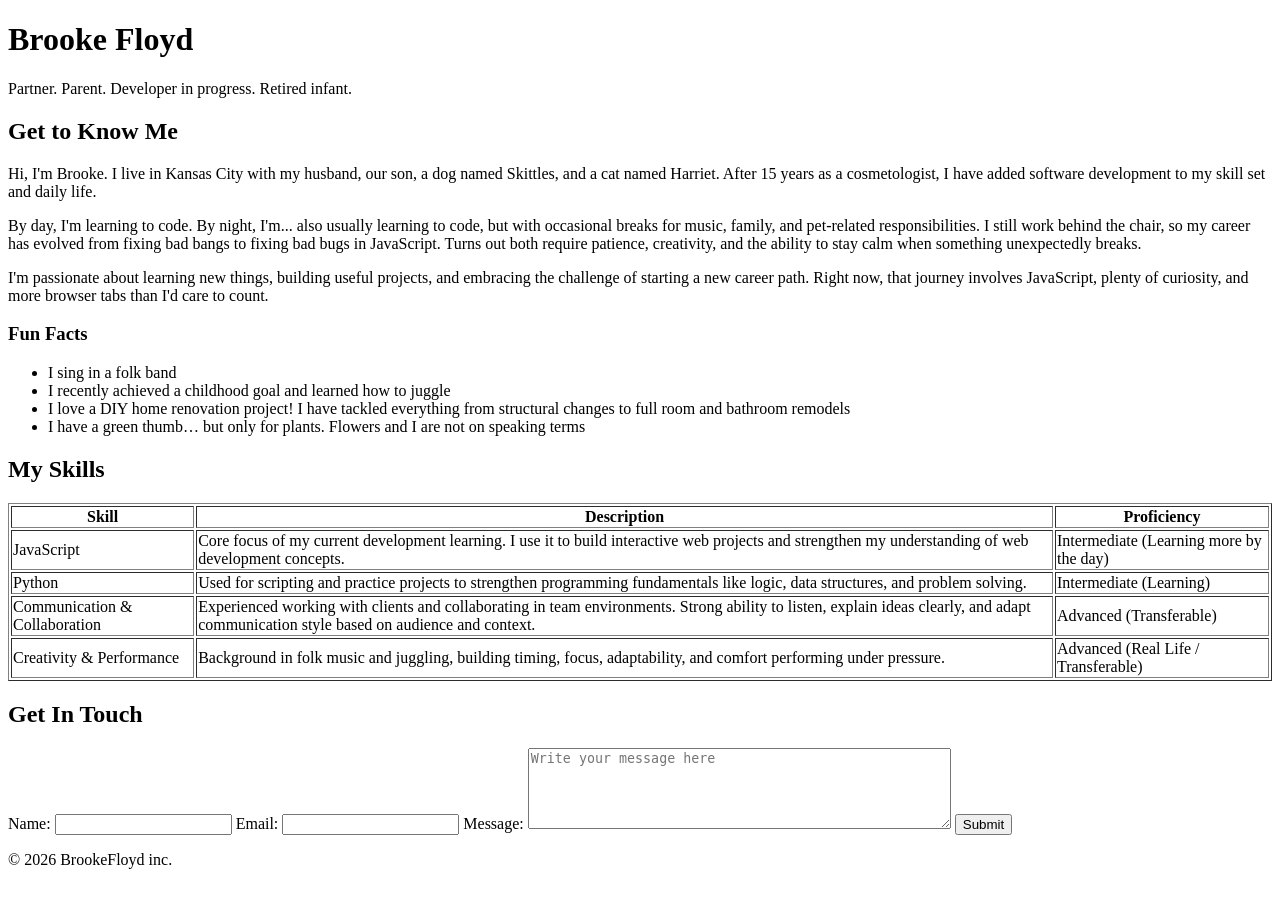
==== portfolio/index.html @ 5bc2a1c5 "restructured and renamed files for easier navigation" ====
<!DOCTYPE html>
<html lang="en">
<head>
    <meta charset="UTF-8">
    <meta name="viewport" content="width=device-width, initial-scale=1.0">
    <title>Portfolio</title>
</head>
<body>
    <header>
        <h1>Brooke Floyd</h1>
        <p>Partner. Parent. Developer in progress. Retired infant.</p>
    </header>





    <main> 
        <section id="about-me"> 
            <h2>Get to Know Me</h2>
             <p>Hi, I'm Brooke. I live in Kansas City with my husband, our son, a dog named Skittles, 
                and a cat named Harriet. After 15 years as a cosmetologist, I have added software 
                development to my skill set and daily life.</p>
             <p>By day, I'm learning to code. By night, I'm... also usually learning to code, but with 
                occasional breaks for music, family, and pet-related responsibilities. I still work behind 
                the chair, so my career has evolved from fixing bad bangs to fixing bad bugs in JavaScript. 
                Turns out both require patience, creativity, and the ability to stay calm when something 
                unexpectedly breaks.</p>
             <p>I'm passionate about learning new things, building useful projects, and embracing the 
                challenge of starting a new career path. Right now, that journey involves JavaScript, 
                plenty of curiosity, and more browser tabs than I'd care to count.</p>    

                <h3>Fun Facts</h3>
                <ul>
                    <li>I sing in a folk band</li>
                    <li>I recently achieved a childhood goal and learned how to juggle</li>
                    <li>I love a DIY home renovation project! I have tackled everything from structural changes to full room and bathroom remodels</li>
                    <li>I have a green thumb… but only for plants. Flowers and I are not on speaking terms</li>                </ul>
            </section> 


        <section id="skills"> 
          <h2>My Skills</h2> 
          <table border="1"> 
            <tr>
              <th>Skill</th>
              <th>Description</th>
              <th>Proficiency</th>
            </tr>
            <tr>
              <td>JavaScript</td>
              <td>Core focus of my current development learning. I use it to build interactive web projects and strengthen my understanding of web development concepts.</td>
              <td>Intermediate (Learning more by the day)</td>
            </tr>
            <tr>
              <td>Python</td>
              <td>Used for scripting and practice projects to strengthen programming fundamentals like logic, data structures, and problem solving.</td>
              <td>Intermediate (Learning)</td>
            </tr>
            <tr>
              <td>Communication & Collaboration</td>
              <td>Experienced working with clients and collaborating in team environments. Strong ability to listen, explain ideas clearly, and adapt communication style based on audience and context.</td>
              <td>Advanced (Transferable)</td>
            </tr>
            <tr>
              <td>Creativity & Performance</td>
              <td>Background in folk music and juggling, building timing, focus, adaptability, and comfort performing under pressure.</td>
              <td>Advanced (Real Life / Transferable)</td>
            </tr>
          </table>
        </section>

        <section id="contact-form"> 
          <h2>Get In Touch</h2>
          <form action="/submit" method="POST">

              <label for="name">Name:</label>
              <input type="text" id="name" name="name" required>

              <label for="email">Email:</label>
              <input type="email" id="email" name="email" required>

              <label for="contact-message">Message:</label>
              <textarea 
                id="contact-message"  
                name="message"
                rows="5"
                cols="50"
                placeholder="Write your message here"
                required></textarea>

            <button type="submit">Submit</button>
          </form>
        </section>
            
          <!-- future: sidebar content -->
          <!-- <aside></aside> -->

    </main>
    <footer>
        <p>&copy; 2026 BrookeFloyd inc.</p>
    </footer>
</body>
</html>
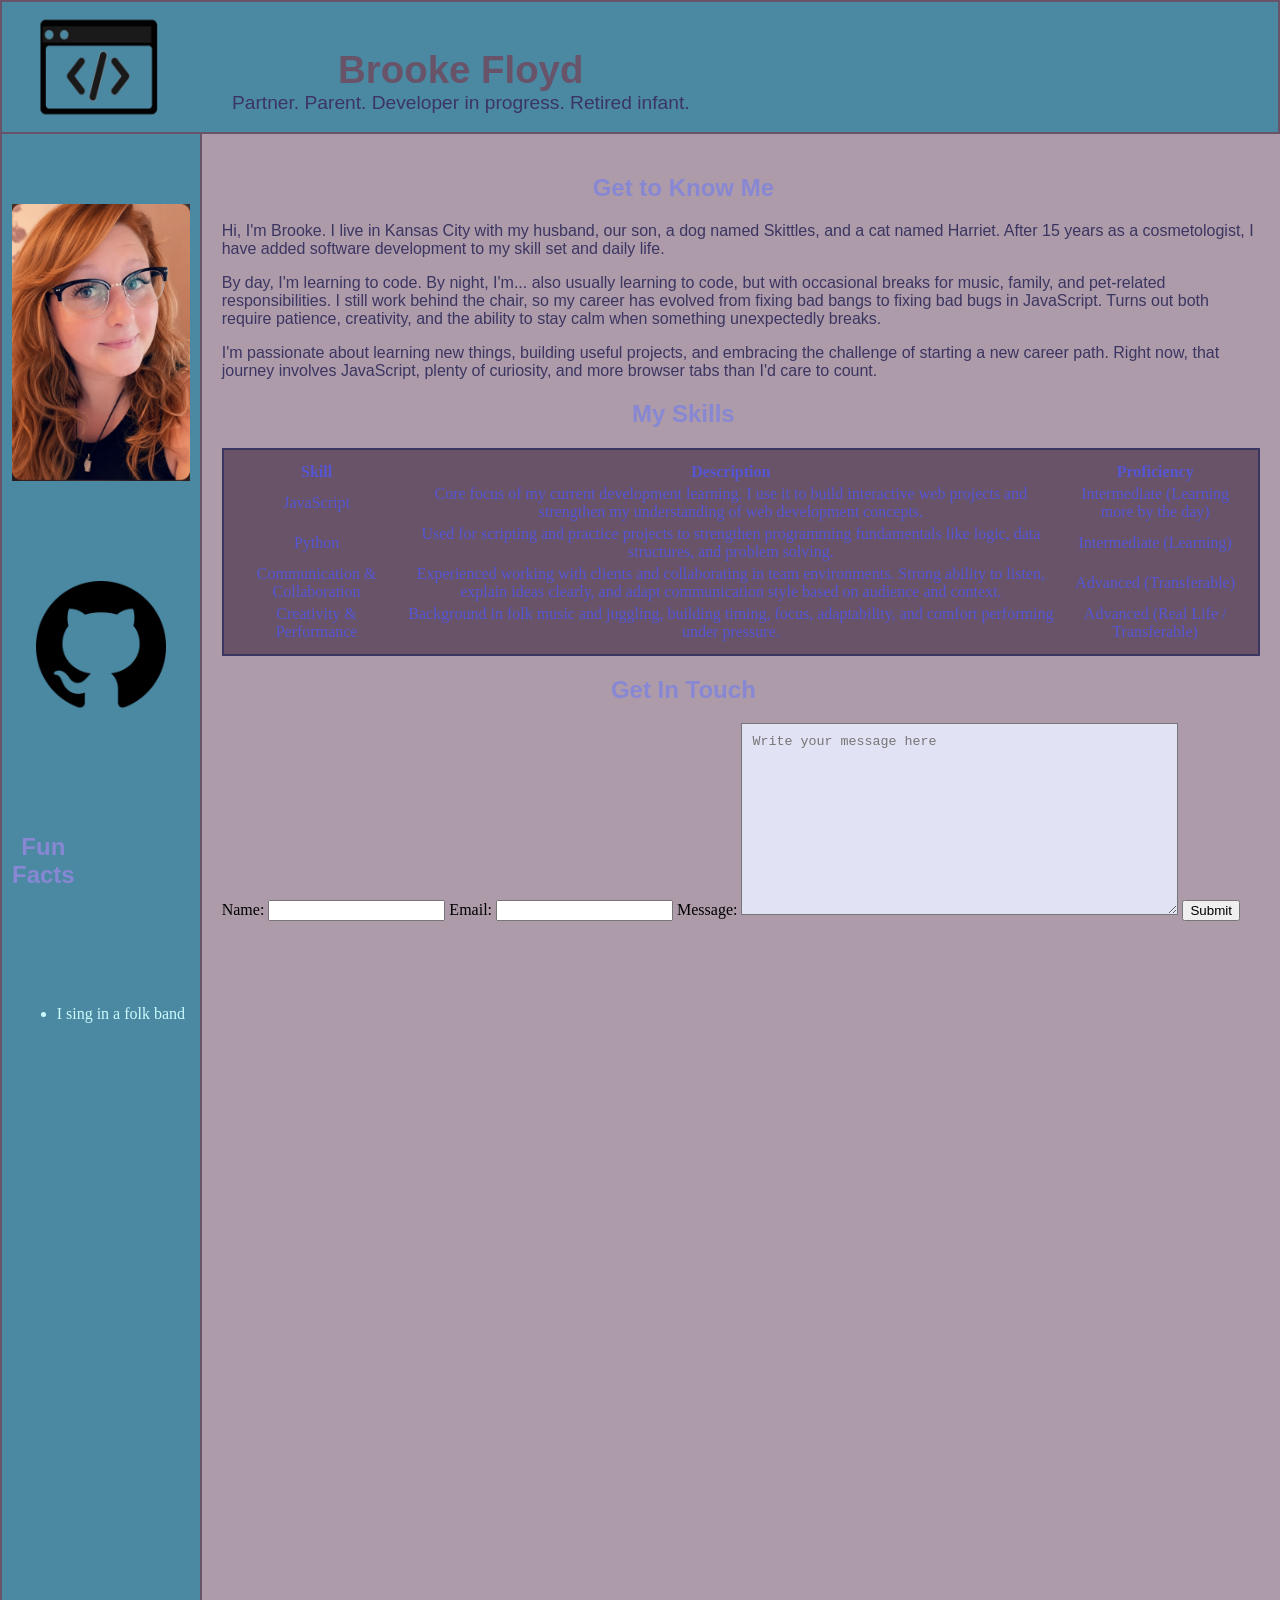
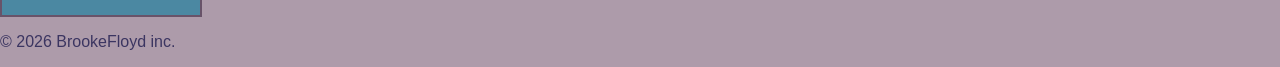
==== commit a5364632: "added css styling list and script for interactive feature" ====
--- a/portfolio/index.html
+++ b/portfolio/index.html
@@ -4,19 +4,20 @@
     <meta charset="UTF-8">
     <meta name="viewport" content="width=device-width, initial-scale=1.0">
     <title>Portfolio</title>
+    <link rel="stylesheet" type="text/css" href="css/styles.css" />
 </head>
 <body>
     <header>
+        <img src="images/codingIconToUse.png" width="210" alt="line Coding Icon" />
+      <div id="header-text">
         <h1>Brooke Floyd</h1>
         <p>Partner. Parent. Developer in progress. Retired infant.</p>
+      </div> 
     </header>
 
-
-
-
-
     <main> 
-        <section id="about-me"> 
+        <div>
+        <section>
             <h2>Get to Know Me</h2>
              <p>Hi, I'm Brooke. I live in Kansas City with my husband, our son, a dog named Skittles, 
                 and a cat named Harriet. After 15 years as a cosmetologist, I have added software 
@@ -28,47 +29,43 @@
                 unexpectedly breaks.</p>
              <p>I'm passionate about learning new things, building useful projects, and embracing the 
                 challenge of starting a new career path. Right now, that journey involves JavaScript, 
-                plenty of curiosity, and more browser tabs than I'd care to count.</p>    
-
-                <h3>Fun Facts</h3>
-                <ul>
-                    <li>I sing in a folk band</li>
-                    <li>I recently achieved a childhood goal and learned how to juggle</li>
-                    <li>I love a DIY home renovation project! I have tackled everything from structural changes to full room and bathroom remodels</li>
-                    <li>I have a green thumb… but only for plants. Flowers and I are not on speaking terms</li>                </ul>
-            </section> 
-
+                plenty of curiosity, and more browser tabs than I'd care to count.</p>     
+        </section> 
 
         <section id="skills"> 
           <h2>My Skills</h2> 
-          <table border="1"> 
-            <tr>
-              <th>Skill</th>
-              <th>Description</th>
-              <th>Proficiency</th>
-            </tr>
-            <tr>
-              <td>JavaScript</td>
-              <td>Core focus of my current development learning. I use it to build interactive web projects and strengthen my understanding of web development concepts.</td>
-              <td>Intermediate (Learning more by the day)</td>
-            </tr>
-            <tr>
-              <td>Python</td>
-              <td>Used for scripting and practice projects to strengthen programming fundamentals like logic, data structures, and problem solving.</td>
-              <td>Intermediate (Learning)</td>
-            </tr>
-            <tr>
-              <td>Communication & Collaboration</td>
-              <td>Experienced working with clients and collaborating in team environments. Strong ability to listen, explain ideas clearly, and adapt communication style based on audience and context.</td>
-              <td>Advanced (Transferable)</td>
-            </tr>
-            <tr>
-              <td>Creativity & Performance</td>
-              <td>Background in folk music and juggling, building timing, focus, adaptability, and comfort performing under pressure.</td>
-              <td>Advanced (Real Life / Transferable)</td>
-            </tr>
-          </table>
-        </section>
+          <table> 
+              <thead>
+                <tr>
+                  <th>Skill</th>
+                  <th>Description</th>
+                  <th>Proficiency</th>
+                </tr>
+              </thead>  
+              <tbody>
+                <tr>
+                  <td>JavaScript</td>
+                  <td>Core focus of my current development learning. I use it to build interactive web projects and strengthen my understanding of web development concepts.</td>
+                  <td>Intermediate (Learning more by the day)</td>
+                </tr>
+                <tr>
+                  <td>Python</td>
+                  <td>Used for scripting and practice projects to strengthen programming fundamentals like logic, data structures, and problem solving.</td>
+                  <td>Intermediate (Learning)</td>
+                </tr>
+                <tr>
+                 <td>Communication & Collaboration</td>
+                 <td>Experienced working with clients and collaborating in team environments. Strong ability to listen, explain ideas clearly, and adapt communication style based on audience and context.</td>
+                 <td>Advanced (Transferable)</td>
+                </tr>
+                <tr>
+                  <td>Creativity & Performance</td>
+                  <td>Background in folk music and juggling, building timing, focus, adaptability, and comfort performing under pressure.</td>
+                  <td>Advanced (Real Life / Transferable)</td>
+                </tr>
+        </tbody>
+        </table>
+      </section>
 
         <section id="contact-form"> 
           <h2>Get In Touch</h2>
@@ -92,11 +89,23 @@
             <button type="submit">Submit</button>
           </form>
         </section>
-            
-          <!-- future: sidebar content -->
-          <!-- <aside></aside> -->
+      </div>
 
+      <aside>
+          <img src="images/Brooke.jpg" width="100%" alt="A photo of me" class="profile-photo" />
+
+          <a href="https://github.com/BrookeFloyd10?tab=repositories" title="click to visit" target="_blank" rel="noopener noreferrer">
+            <img src="images/GitHub_Invertocat_Black.png" width="130" alt="Github Logo link to my repos"/> </a>
+
+            <h2>Fun Facts</h2>
+            <ul>
+              <li id="fun-fact"></li>
+            </ul>
+
+          
+      </aside>
     </main>
+    <script src="js/script.js"></script>
     <footer>
         <p>&copy; 2026 BrookeFloyd inc.</p>
     </footer>
--- a/portfolio/css/styles.css
+++ b/portfolio/css/styles.css
@@ -0,0 +1,104 @@
+body {
+    background-color: #AD9BAA;
+    max-width: 1500px;
+    margin: 0 auto;
+}
+
+header {
+    display: flex;
+    background-color: #4B88A2;
+    color: #685369;
+    height: 130px;
+    border: 2px solid #685369;
+    text-align: center;
+    font-family: 'Gill Sans', 'Gill Sans MT', Calibri, 'Trebuchet MS', sans-serif;
+    font-size: larger;
+}
+
+h1 {
+    color: #685369;
+    font-family: 'Gill Sans', 'Gill Sans MT', Calibri, 'Trebuchet MS', sans-serif;
+}
+
+h2 {
+    color: rgb(135, 135, 211);
+    font-family: 'Gill Sans', 'Gill Sans MT', Calibri, 'Trebuchet MS', sans-serif;
+    text-align: center;
+    padding-right: 115px;
+
+}
+
+/* h3 {
+    color: rgb(70, 178, 190);
+    font-family: 'Gill Sans', 'Gill Sans MT', Calibri, 'Trebuchet MS', sans-serif;
+     text-align: center;
+} */
+
+p {
+    color:  #3B3561;
+    font-family: 'Gill Sans', 'Gill Sans MT', Calibri, 'Trebuchet MS', sans-serif;
+}
+
+table {
+    background-color: #685369;
+    color: rgb(86, 86, 212);
+    height:fit-content;
+    text-align: center;
+    padding:10px;
+    border: 2px solid #3B3561;
+}
+
+
+aside {
+    display: flex;
+    flex-direction: column;
+    color: #CCFBFE;
+    background-color: #4B88A2;
+    border: 2px solid #685369;
+    border-top: 1px transparent;
+    align-items: center;
+    width: 400px;
+    align-self: stretch;
+    padding: 10px;
+    padding-top: 70px;
+    
+}
+
+aside > * {
+    margin-bottom: 100px;
+}
+
+textarea {
+    height: 170px;
+    background-color:  rgb(226, 226, 245);
+    padding:10px;
+}
+
+
+main {
+    min-height: calc(100vh - 130px);
+    display: flex;
+    flex-direction: row-reverse;
+    align-items: stretch;
+}
+
+
+div {
+    padding: 20px;
+}
+
+#header-text {
+    padding-bottom: 50px;
+}
+
+#header-text p {
+    margin-top: 0%;
+}
+
+#header-text h1 {
+    margin-bottom: 0%;
+}
+
+#fun-fact {
+    min-height: 500px;
+}
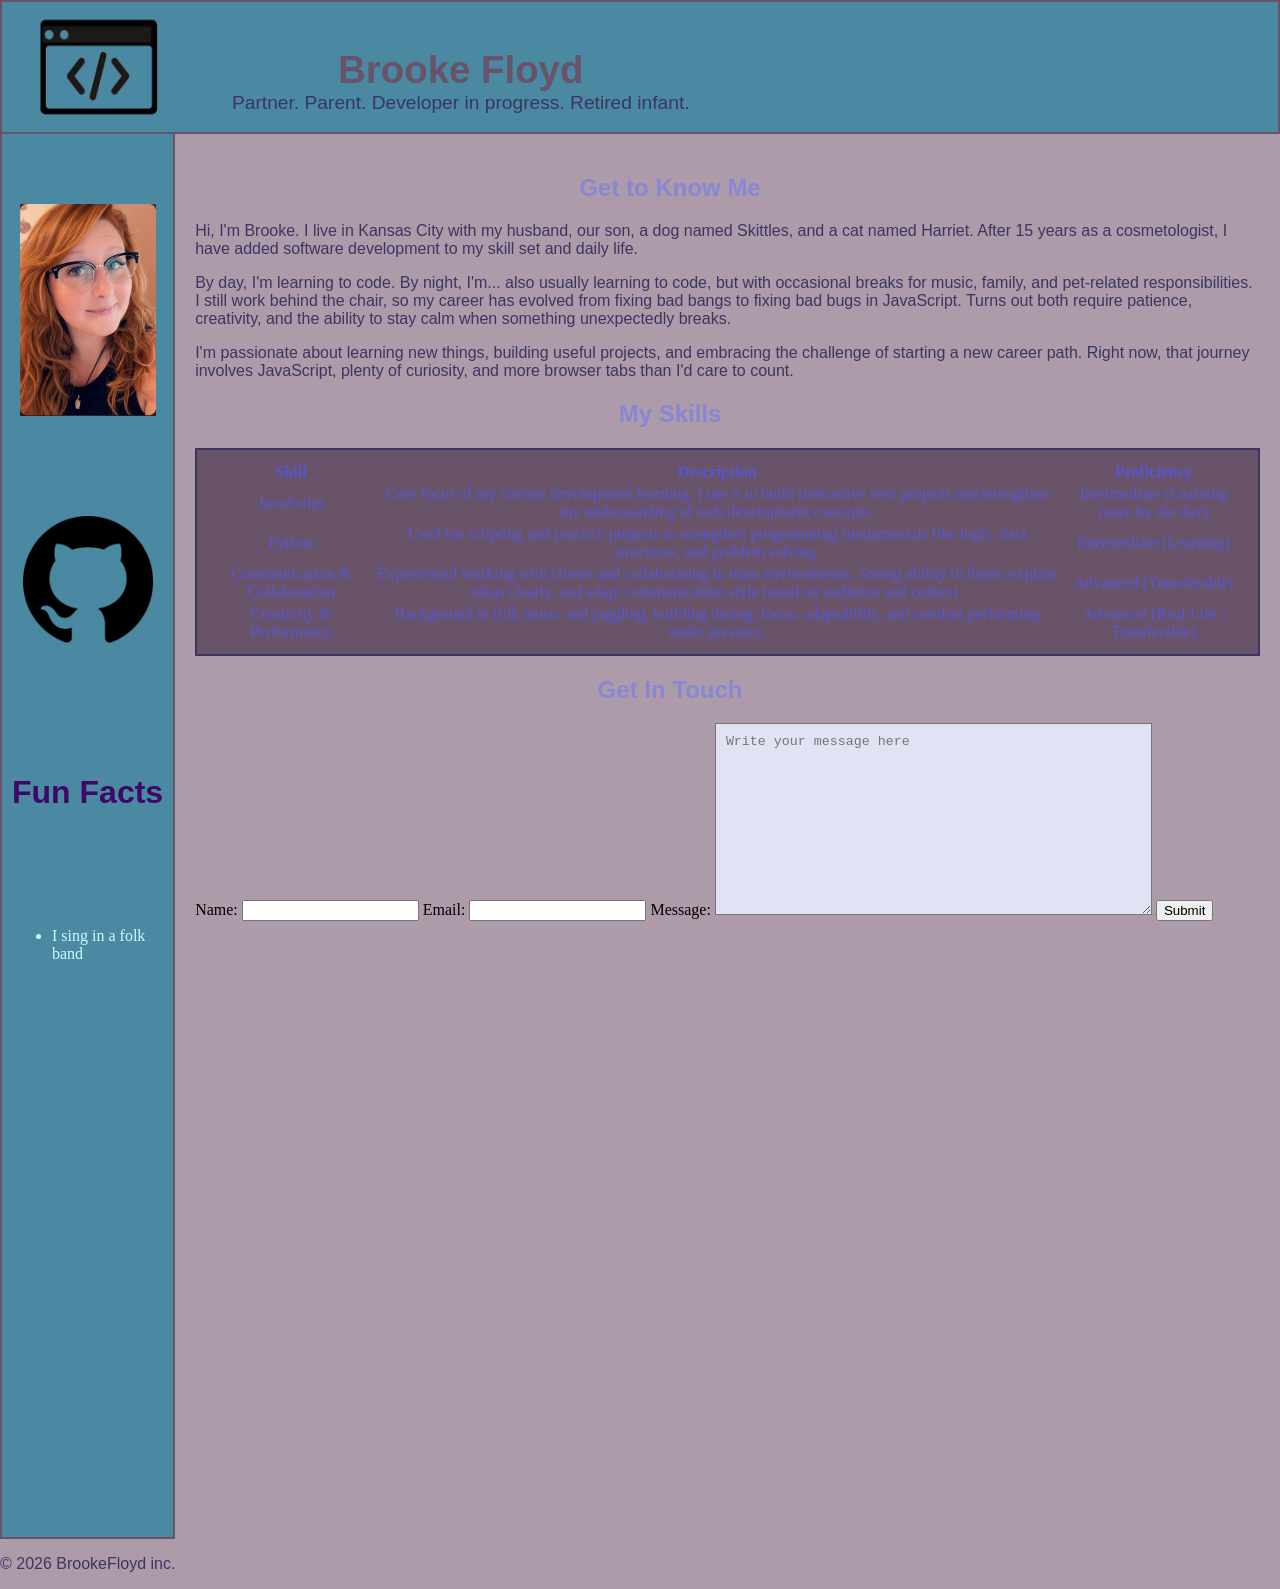
==== commit cba00701: "added more styling, spaced out the fun facts heading" ====
--- a/portfolio/index.html
+++ b/portfolio/index.html
@@ -92,12 +92,12 @@
       </div>
 
       <aside>
-          <img src="images/Brooke.jpg" width="100%" alt="A photo of me" class="profile-photo" />
+          <img src="images/Brooke.jpg" width="90%" alt="A photo of me" class="profile-photo" />
 
           <a href="https://github.com/BrookeFloyd10?tab=repositories" title="click to visit" target="_blank" rel="noopener noreferrer">
             <img src="images/GitHub_Invertocat_Black.png" width="130" alt="Github Logo link to my repos"/> </a>
 
-            <h2>Fun Facts</h2>
+            <h2 id="fun-facts-heading">Fun Facts</h2>
             <ul>
               <li id="fun-fact"></li>
             </ul>
--- a/portfolio/css/styles.css
+++ b/portfolio/css/styles.css
@@ -19,6 +19,8 @@
     color: #685369;
     font-family: 'Gill Sans', 'Gill Sans MT', Calibri, 'Trebuchet MS', sans-serif;
 }
+
+
 
 h2 {
     color: rgb(135, 135, 211);
@@ -57,7 +59,7 @@
     border: 2px solid #685369;
     border-top: 1px transparent;
     align-items: center;
-    width: 400px;
+    width: 200px;
     align-self: stretch;
     padding: 10px;
     padding-top: 70px;
@@ -101,4 +103,12 @@
 
 #fun-fact {
     min-height: 500px;
+    align-self: center;
+}
+
+#fun-facts-heading {
+    color: rgb(62, 8, 103);
+    font-size: xx-large;
+    white-space: nowrap;
+    padding-right: 0;
 }
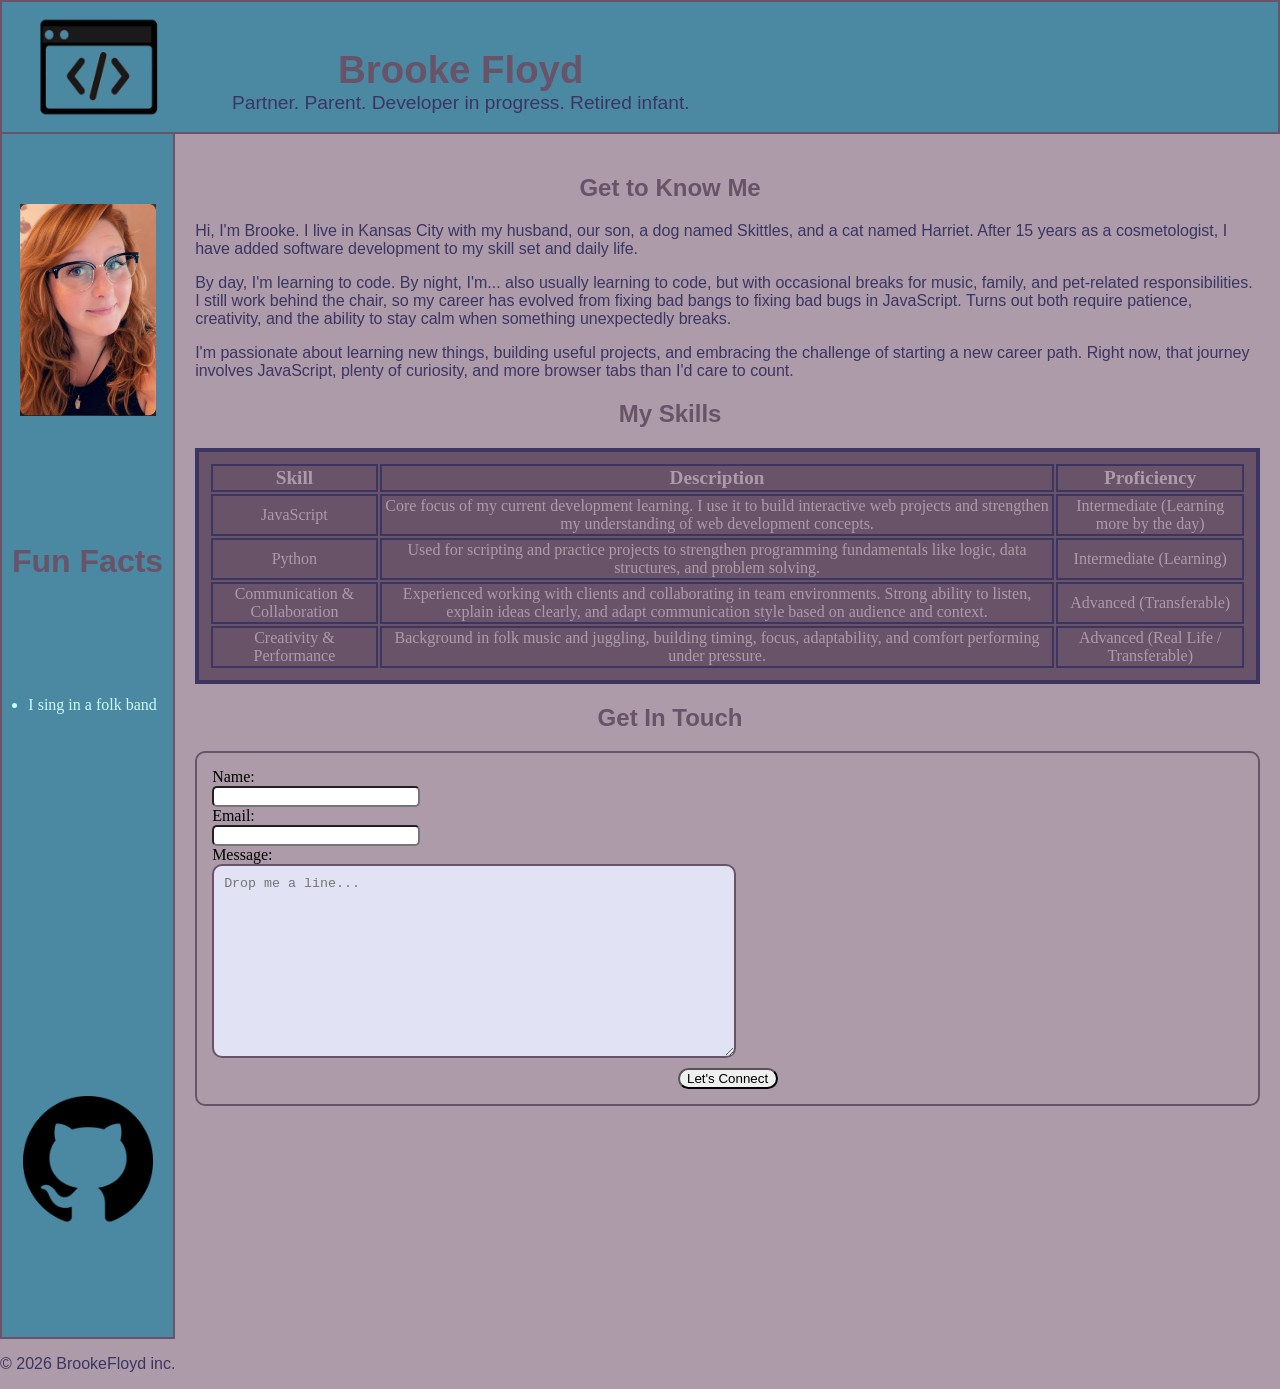
==== commit d85a3fb3: "completed more styling and restructuring in the aside and form section" ====
--- a/portfolio/index.html
+++ b/portfolio/index.html
@@ -83,10 +83,10 @@
                 name="message"
                 rows="5"
                 cols="50"
-                placeholder="Write your message here"
+                placeholder="Drop me a line..."
                 required></textarea>
 
-            <button type="submit">Submit</button>
+            <button type="submit">Let's Connect</button>
           </form>
         </section>
       </div>
@@ -94,14 +94,12 @@
       <aside>
           <img src="images/Brooke.jpg" width="90%" alt="A photo of me" class="profile-photo" />
 
-          <a href="https://github.com/BrookeFloyd10?tab=repositories" title="click to visit" target="_blank" rel="noopener noreferrer">
-            <img src="images/GitHub_Invertocat_Black.png" width="130" alt="Github Logo link to my repos"/> </a>
-
             <h2 id="fun-facts-heading">Fun Facts</h2>
             <ul>
               <li id="fun-fact"></li>
             </ul>
-
+          <a href="https://github.com/BrookeFloyd10?tab=repositories" title="click to visit" target="_blank" rel="noopener noreferrer">
+            <img src="images/GitHub_Invertocat_Black.png" width="130" alt="Github Logo link to my repos"/> </a>
           
       </aside>
     </main>
--- a/portfolio/css/styles.css
+++ b/portfolio/css/styles.css
@@ -7,7 +7,7 @@
 header {
     display: flex;
     background-color: #4B88A2;
-    color: #685369;
+    color: #403D58;
     height: 130px;
     border: 2px solid #685369;
     text-align: center;
@@ -23,18 +23,13 @@
 
 
 h2 {
-    color: rgb(135, 135, 211);
+    color: #685369;
     font-family: 'Gill Sans', 'Gill Sans MT', Calibri, 'Trebuchet MS', sans-serif;
     text-align: center;
     padding-right: 115px;
 
 }
 
-/* h3 {
-    color: rgb(70, 178, 190);
-    font-family: 'Gill Sans', 'Gill Sans MT', Calibri, 'Trebuchet MS', sans-serif;
-     text-align: center;
-} */
 
 p {
     color:  #3B3561;
@@ -43,13 +38,23 @@
 
 table {
     background-color: #685369;
-    color: rgb(86, 86, 212);
+    color: #AD9BAA;
     height:fit-content;
     text-align: center;
     padding:10px;
-    border: 2px solid #3B3561;
+    border: 4px solid #3B3561;
 }
 
+td {
+    border: 2px solid #3B3561;
+   
+}
+
+th {
+    
+    border: 2px solid #3B3561;
+    font-size: larger;
+}
 
 aside {
     display: flex;
@@ -74,8 +79,39 @@
     height: 170px;
     background-color:  rgb(226, 226, 245);
     padding:10px;
+    max-width: 500px;
+    border-radius: 10px;
+    border: 2px solid #685369,
 }
 
+textarea:focus {
+    outline: #685369;
+}
+
+form {
+    display:flex;
+    flex-direction: column;
+    border:2px, solid, #685369;
+    border-radius: 10px;
+    padding: 15px;
+
+}
+
+input {
+   width: 200px;
+   border-radius: 5px;
+}
+
+input:focus {
+    outline: #685369;
+}
+
+button {
+    width: 100px;
+    margin-top: 10px;
+    align-self: center;
+    border-radius: 30px;
+}
 
 main {
     min-height: calc(100vh - 130px);
@@ -101,14 +137,20 @@
     margin-bottom: 0%;
 }
 
+
+
 #fun-fact {
-    min-height: 500px;
+    min-height: 300px;
     align-self: center;
 }
 
 #fun-facts-heading {
-    color: rgb(62, 8, 103);
+    color: #685369;
     font-size: xx-large;
     white-space: nowrap;
     padding-right: 0;
+}
+
+ul {
+    padding-left: 10px;
 }
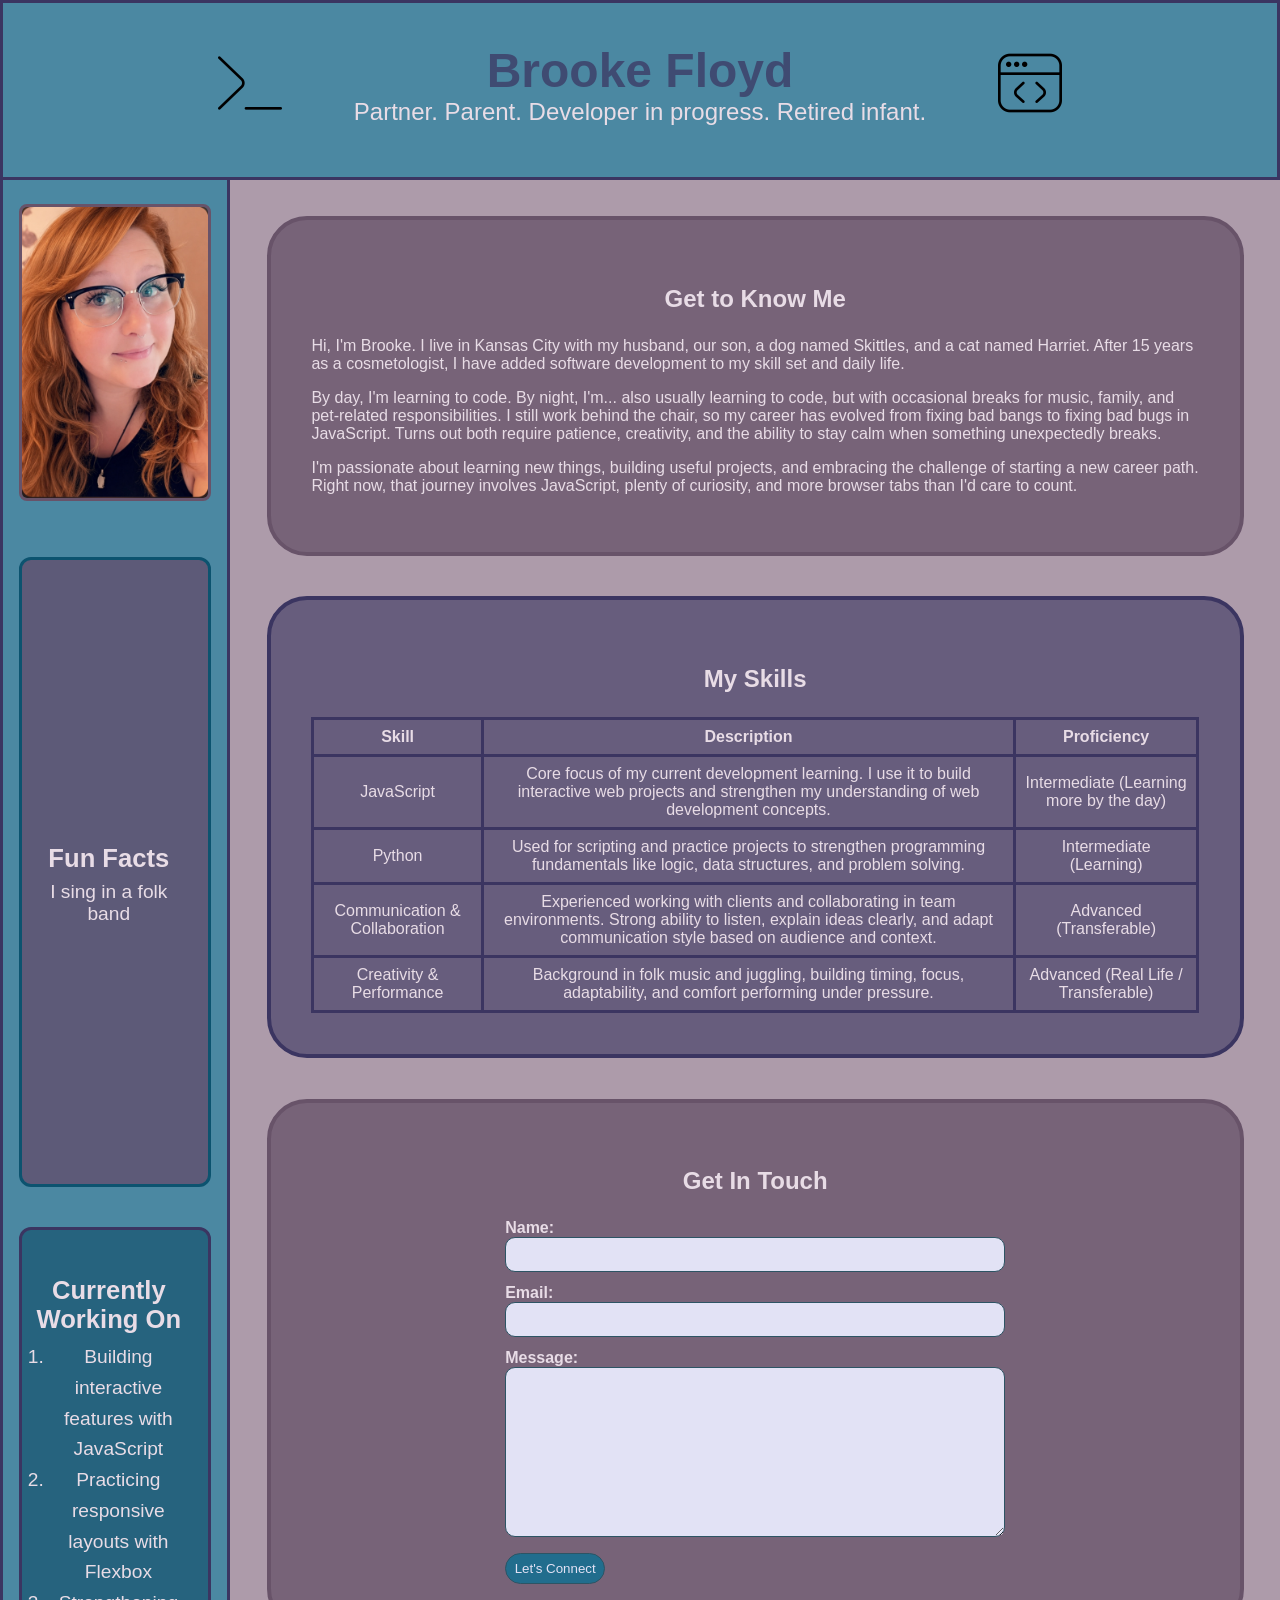
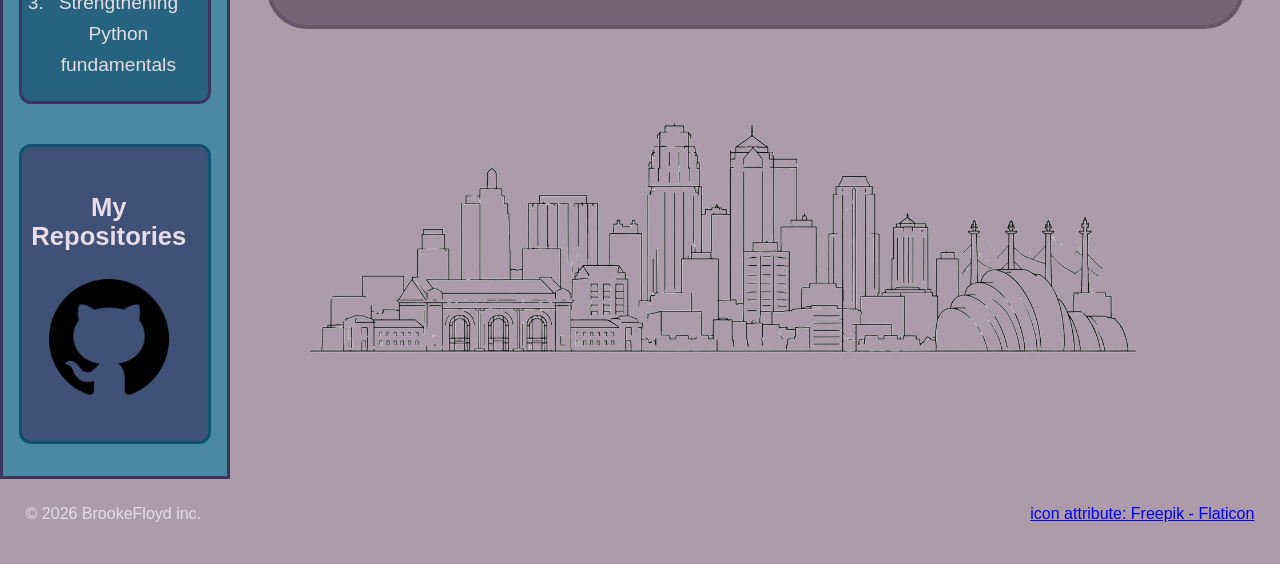
==== commit a7782e38: "restructured, added classes to minimize sections, finished styling all elements, ids, and classes ad" ====
--- a/portfolio/index.html
+++ b/portfolio/index.html
@@ -7,105 +7,133 @@
     <link rel="stylesheet" type="text/css" href="css/styles.css" />
 </head>
 <body>
+
     <header>
-        <img src="images/codingIconToUse.png" width="210" alt="line Coding Icon" />
-      <div id="header-text">
-        <h1>Brooke Floyd</h1>
-        <p>Partner. Parent. Developer in progress. Retired infant.</p>
-      </div> 
+        <img class="header-img" src="images/terminal2.png" alt="line terminal Coding Icon" />
+        <div class="header-text">
+            <h1>Brooke Floyd</h1>
+            <p>Partner. Parent. Developer in progress. Retired infant.</p>
+        </div>
+        <img class="header-img" src="images/code-window.png" alt="line Coding Icon" />
+
     </header>
 
-    <main> 
-        <div>
-        <section>
-            <h2>Get to Know Me</h2>
-             <p>Hi, I'm Brooke. I live in Kansas City with my husband, our son, a dog named Skittles, 
-                and a cat named Harriet. After 15 years as a cosmetologist, I have added software 
-                development to my skill set and daily life.</p>
-             <p>By day, I'm learning to code. By night, I'm... also usually learning to code, but with 
-                occasional breaks for music, family, and pet-related responsibilities. I still work behind 
-                the chair, so my career has evolved from fixing bad bangs to fixing bad bugs in JavaScript. 
-                Turns out both require patience, creativity, and the ability to stay calm when something 
-                unexpectedly breaks.</p>
-             <p>I'm passionate about learning new things, building useful projects, and embracing the 
-                challenge of starting a new career path. Right now, that journey involves JavaScript, 
-                plenty of curiosity, and more browser tabs than I'd care to count.</p>     
-        </section> 
+    <main>
+        <section class="main-content-wrapper">
 
-        <section id="skills"> 
-          <h2>My Skills</h2> 
-          <table> 
-              <thead>
-                <tr>
-                  <th>Skill</th>
-                  <th>Description</th>
-                  <th>Proficiency</th>
-                </tr>
-              </thead>  
-              <tbody>
-                <tr>
-                  <td>JavaScript</td>
-                  <td>Core focus of my current development learning. I use it to build interactive web projects and strengthen my understanding of web development concepts.</td>
-                  <td>Intermediate (Learning more by the day)</td>
-                </tr>
-                <tr>
-                  <td>Python</td>
-                  <td>Used for scripting and practice projects to strengthen programming fundamentals like logic, data structures, and problem solving.</td>
-                  <td>Intermediate (Learning)</td>
-                </tr>
-                <tr>
-                 <td>Communication & Collaboration</td>
-                 <td>Experienced working with clients and collaborating in team environments. Strong ability to listen, explain ideas clearly, and adapt communication style based on audience and context.</td>
-                 <td>Advanced (Transferable)</td>
-                </tr>
-                <tr>
-                  <td>Creativity & Performance</td>
-                  <td>Background in folk music and juggling, building timing, focus, adaptability, and comfort performing under pressure.</td>
-                  <td>Advanced (Real Life / Transferable)</td>
-                </tr>
-        </tbody>
-        </table>
-      </section>
+            <div class="bio-card bg-pink">
+                <h2 class="card-heading">Get to Know Me</h2>
+                <p>Hi, I'm Brooke. I live in Kansas City with my husband, our son, a dog named Skittles, 
+                    and a cat named Harriet. After 15 years as a cosmetologist, I have added software 
+                    development to my skill set and daily life.</p>
+                <p>By day, I'm learning to code. By night, I'm... also usually learning to code, but with 
+                    occasional breaks for music, family, and pet-related responsibilities. I still work behind 
+                    the chair, so my career has evolved from fixing bad bangs to fixing bad bugs in JavaScript. 
+                    Turns out both require patience, creativity, and the ability to stay calm when something 
+                    unexpectedly breaks.</p>
+                <p>I'm passionate about learning new things, building useful projects, and embracing the 
+                    challenge of starting a new career path. Right now, that journey involves JavaScript, 
+                    plenty of curiosity, and more browser tabs than I'd care to count.</p>
+            </div>
+            <div class="skills-card bg-purple">
+                <h2 class="card-heading">My Skills</h2>
+                <table>
+                    <thead>
+                        <tr>
+                            <th>Skill</th>
+                            <th>Description</th>
+                            <th>Proficiency</th>
+                        </tr>
+                    </thead>
+                    <tbody>
+                        <tr>
+                            <td>JavaScript</td>
+                            <td>Core focus of my current development learning. I use it to build interactive web projects and strengthen my understanding of web development concepts.</td>
+                            <td>Intermediate (Learning more by the day)</td>
+                        </tr>
+                        <tr>
+                            <td>Python</td>
+                            <td>Used for scripting and practice projects to strengthen programming fundamentals like logic, data structures, and problem solving.</td>
+                            <td>Intermediate (Learning)</td>
+                        </tr>
+                        <tr>
+                            <td>Communication & Collaboration</td>
+                            <td>Experienced working with clients and collaborating in team environments. Strong ability to listen, explain ideas clearly, and adapt communication style based on audience and context.</td>
+                            <td>Advanced (Transferable)</td>
+                        </tr>
+                        <tr>
+                            <td>Creativity & Performance</td>
+                            <td>Background in folk music and juggling, building timing, focus, adaptability, and comfort performing under pressure.</td>
+                            <td>Advanced (Real Life / Transferable)</td>
+                        </tr>
+                    </tbody>
+                </table>
+            </div>
 
-        <section id="contact-form"> 
-          <h2>Get In Touch</h2>
-          <form action="/submit" method="POST">
+            <div class="form-card bg-pink">
+                <h2 class="card-heading">Get In Touch</h2>
+                <form class="contact-form" action="/submit" method="POST">
+                    <label for="name">Name:</label>
+                    <input type="text" id="name" name="name" required>
 
-              <label for="name">Name:</label>
-              <input type="text" id="name" name="name" required>
+                    <label for="email">Email:</label>
+                    <input type="email" id="email" name="email" required>
 
-              <label for="email">Email:</label>
-              <input type="email" id="email" name="email" required>
+                    <label for="contact-message">Message:</label>
+                    <textarea
+                        id="contact-message"
+                        name="message"
+                        rows="5"
+                        cols="50"
+                        placeholder="Drop me a line..."
+                        required>
+                    </textarea>
 
-              <label for="contact-message">Message:</label>
-              <textarea 
-                id="contact-message"  
-                name="message"
-                rows="5"
-                cols="50"
-                placeholder="Drop me a line..."
-                required></textarea>
+                    <button class="btn-blue" type="submit">Let's Connect</button>
+                </form>
+            </div>
+            <div>
+                    <img id="base-photo" src="images/02kc-skyline-drawing.png" width="90%" alt="line drawing of Kansas City MO" />
 
-            <button type="submit">Let's Connect</button>
-          </form>
+           </div>
         </section>
-      </div>
 
-      <aside>
-          <img src="images/Brooke.jpg" width="90%" alt="A photo of me" class="profile-photo" />
+        <aside>
+            <img id="aside-photo" src="images/Brooke.jpg" width="90%" alt="A photo of me" class="profile-photo" />
 
-            <h2 id="fun-facts-heading">Fun Facts</h2>
-            <ul>
-              <li id="fun-fact"></li>
-            </ul>
-          <a href="https://github.com/BrookeFloyd10?tab=repositories" title="click to visit" target="_blank" rel="noopener noreferrer">
-            <img src="images/GitHub_Invertocat_Black.png" width="130" alt="Github Logo link to my repos"/> </a>
+           <div class="sidebar-card fixed-height bg-translucent-pink">
+             <h2 class="card-heading">Fun Facts</h2>
+               <ul>
+                 <li id="fun-fact"></li>
+               </ul>
+           </div>
+
+           <div class="sidebar-card bg-translucent-teal">
+             <h2 class="card-heading">Currently Working On</h2>
+               <ol class="working-list"> 
+                 <li>Building interactive features with JavaScript</li>
+                 <li>Practicing responsive layouts with Flexbox</li>
+                 <li>Strengthening Python fundamentals</li>
+              </ol>
+           </div>
           
-      </aside>
+           <div class="sidebar-card bg-translucent-indigo">
+             <h2 class="card-heading">My Repositories</h2>
+               <a href="https://github.com" target="_blank" rel="noopener noreferrer">
+                  <img src="images/GitHub_Invertocat_Black.png" alt="Github Logo Link to repositories" />
+               </a>
+          </div>
+
+        </aside>
     </main>
-    <script src="js/script.js"></script>
+
     <footer>
         <p>&copy; 2026 BrookeFloyd inc.</p>
+        <a href="https://www.flaticon.com/free-icons/html" target="_blank" title="html icons">icon attribute: Freepik - Flaticon    
+        </a>
     </footer>
+
+    <script src="js/script.js"></script>
+
 </body>
 </html>
--- a/portfolio/css/styles.css
+++ b/portfolio/css/styles.css
@@ -1,156 +1,328 @@
-body {
-    background-color: #AD9BAA;
-    max-width: 1500px;
-    margin: 0 auto;
-}
-
-header {
-    display: flex;
-    background-color: #4B88A2;
-    color: #403D58;
-    height: 130px;
-    border: 2px solid #685369;
-    text-align: center;
-    font-family: 'Gill Sans', 'Gill Sans MT', Calibri, 'Trebuchet MS', sans-serif;
-    font-size: larger;
-}
-
-h1 {
-    color: #685369;
-    font-family: 'Gill Sans', 'Gill Sans MT', Calibri, 'Trebuchet MS', sans-serif;
-}
-
-
-
-h2 {
-    color: #685369;
-    font-family: 'Gill Sans', 'Gill Sans MT', Calibri, 'Trebuchet MS', sans-serif;
-    text-align: center;
-    padding-right: 115px;
-
-}
-
-
-p {
-    color:  #3B3561;
-    font-family: 'Gill Sans', 'Gill Sans MT', Calibri, 'Trebuchet MS', sans-serif;
-}
+* { 
+  box-sizing: border-box; 
+  margin: 0; 
+  padding: 0; 
+}
+
+
+body { 
+  background-color: #AD9BAA; 
+  max-width: 1500px; 
+  font-family: 'Gill Sans', 'Gill Sans MT', Calibri, 'Trebuchet MS', sans-serif; 
+}
+
+
+header { 
+  display: flex; 
+  align-items: stretch; 
+  justify-content: center;
+  background-color: #4B88A2; 
+  height: 20vh; 
+  max-height: 20vh;
+  border: 3px solid #3b3561; 
+  padding-top: 1em;
+
+}
+
+
+.header-img {
+  height: 5vw;
+  width: 5vw;
+  margin-top: 2.5vw;
+
+}
+
+
+.header-text { 
+  padding: 1em 3em; 
+  text-align: center;
+  color: #3b3561bb; 
+  font-size: 1.5em;
+}
+
+
+h2, h3, h4, p, img { 
+  margin-bottom: 1em; 
+  color: #e8dce6;
+}
+
+
+.card-heading { 
+  text-align: center; 
+  padding-top: 1em; 
+}
+
+
+main { 
+  min-height: calc(100vh - 130px); 
+  display: flex; 
+  flex-direction: row-reverse;
+  align-items: stretch; 
+}
+
+
+.main-content-wrapper { 
+  margin: 1em;
+  flex: 1;
+  display: flex;
+  flex-direction: column;
+  width:100%;
+  height: 100%;
+}
+
+
+.bio-card, 
+.skills-card, 
+.form-card,
+#base-photo { 
+  border-radius: 40px; 
+  padding: 4%; 
+  margin: 2%;
+  border: 4px solid; 
+
+}
+
+#base-photo {
+  padding-top: 1em;
+  border: none;
+}
+
+
+.bg-pink { 
+  background-color: #685369c5; 
+  border-color: #685369;
+
+}
+
+
+.bg-purple { 
+  background-color: #3b35619b; 
+  border-color: #3B3561;
+}
+
+
+.skills-card { 
+  text-align: center; 
+  color: #e8dce6;
+}
+
 
 table {
-    background-color: #685369;
-    color: #AD9BAA;
-    height:fit-content;
-    text-align: center;
-    padding:10px;
-    border: 4px solid #3B3561;
-}
-
-td {
-    border: 2px solid #3B3561;
-   
-}
-
-th {
-    
-    border: 2px solid #3B3561;
-    font-size: larger;
-}
-
-aside {
-    display: flex;
-    flex-direction: column;
-    color: #CCFBFE;
-    background-color: #4B88A2;
-    border: 2px solid #685369;
-    border-top: 1px transparent;
+  border-collapse: collapse;
+}
+
+
+th, 
+td { 
+  border: 3px solid #3B3561; 
+  font-size: medium; 
+  padding: 8px;
+}
+
+
+.contact-form {
+  max-width: 500px;
+  margin: auto;
+}
+
+
+.contact-form label {
+  font-weight: bold;
+  margin-top: 8px;
+  color: #e8dce6;
+}
+
+
+.contact-form input, 
+.contact-form textarea { 
+  padding: 9px; 
+  margin-bottom: 12px; 
+  width: 100%; 
+  border-radius: 10px; 
+  border: 1px solid #2d5464; 
+  background-color: #e2e2f5; 
+}
+
+
+textarea { 
+  height: 170px; 
+}
+
+
+textarea:focus, 
+input:focus { 
+  outline: 1px solid #4B88A2; 
+}
+
+
+.btn-blue { 
+  background-color: #216d8d; 
+  color: rgb(226, 226, 245); 
+  border: 1px solid #2d5464; 
+  border-radius: 20px; 
+  align-self: center; 
+  width: 100px; 
+  padding: 7px; 
+}
+
+
+.btn-blue:hover { 
+  background-color: #3B3561; 
+}
+
+
+aside { 
+  display: flex; 
+  flex-direction: column; 
+  width: 18%; 
+  justify-content: center;
+  color: #e8dce6; 
+  background-color: #4B88A2; 
+  border: 3px solid #3b3561; 
+  border-top: none; 
+  padding: 1.5rem 1rem 2em;
+  gap: 2.5em;
+}
+
+
+#aside-photo { 
+  width: 100%; 
+  border-radius: 8px;
+  border: 3px solid #685369; 
+}
+
+
+.sidebar-card { 
+  justify-content: center;
+  border-radius: 12px; 
+  border: 3px solid; 
+  padding: 1.3rem; 
+  padding-left: 0.5rem;
+  width: 100%; 
+  font-size: 1.5vw;
+  text-align: center;
+}
+
+
+.sidebar-card .card-heading {
+  margin-bottom: 0.5rem;
+  font-size: 2vw;
+  
+}
+
+
+.bg-translucent-pink { 
+  background-color: #654767b1;
+  border-color: #0c536f;
+
+}
+
+
+.bg-translucent-indigo {
+   background-color: #3b3561a7; 
+   border-color: #0c536f;
+
+  }
+
+
+.bg-translucent-teal {
+  background-color: #0b496391;
+  border-color: #3b3561;
+
+}
+
+
+.fixed-height{
+  display:flex;
+  flex-direction: column;
+  align-items: center;
+  min-height: 70vh ;
+}
+
+
+.fixed-height ul {
+  list-style: none;
+}
+
+
+.working-list {
+  padding-left: 1.2rem;
+  line-height: 1.6;
+}
+
+
+.sidebar-card a img {
+  width: 100%;
+  max-width: 120px;
+  height: auto;
+  align-self: center;
+  margin-top: 1em;
+  
+}
+
+
+.sidebar-card a img:hover {
+  box-shadow: 0 0 20px 7px #512ba2;
+  border-radius: 60px;
+}
+
+
+footer { 
+  display: flex;
+  justify-content: space-between;
+  color:#2d5464;
+  padding: 2vw;
+  width: 100%; 
+}
+
+
+
+
+/* MEDIA QUERY */
+
+@media (max-width: 768px) {
+  body {
+    font-size: 3vw;
+    margin: 0;
+  }
+  
+  main {
+    flex-direction:column;
     align-items: center;
-    width: 200px;
-    align-self: stretch;
-    padding: 10px;
-    padding-top: 70px;
-    
-}
-
-aside > * {
-    margin-bottom: 100px;
-}
-
-textarea {
-    height: 170px;
-    background-color:  rgb(226, 226, 245);
-    padding:10px;
-    max-width: 500px;
-    border-radius: 10px;
-    border: 2px solid #685369,
-}
-
-textarea:focus {
-    outline: #685369;
-}
-
-form {
-    display:flex;
-    flex-direction: column;
-    border:2px, solid, #685369;
-    border-radius: 10px;
-    padding: 15px;
-
-}
-
-input {
-   width: 200px;
-   border-radius: 5px;
-}
-
-input:focus {
-    outline: #685369;
-}
-
-button {
-    width: 100px;
-    margin-top: 10px;
-    align-self: center;
-    border-radius: 30px;
-}
-
-main {
-    min-height: calc(100vh - 130px);
-    display: flex;
-    flex-direction: row-reverse;
-    align-items: stretch;
-}
-
-
-div {
-    padding: 20px;
-}
-
-#header-text {
-    padding-bottom: 50px;
-}
-
-#header-text p {
-    margin-top: 0%;
-}
-
-#header-text h1 {
-    margin-bottom: 0%;
-}
-
-
-
-#fun-fact {
-    min-height: 300px;
-    align-self: center;
-}
-
-#fun-facts-heading {
-    color: #685369;
-    font-size: xx-large;
-    white-space: nowrap;
-    padding-right: 0;
-}
-
-ul {
-    padding-left: 10px;
+  }
+
+  aside {
+    max-width: 100%;
+    width: inherit;
+  }
+
+  .sidebar-card,
+  th,
+  td,
+  .skills-card,
+  .bio-card,
+  .contact-form, 
+  .form-card {
+    font-size: inherit;
+  }
+
+  .sidebar-card .card-heading {
+    font-size: 4vw;
+  }
+
+ .header-img{
+    height: 15vw;
+    width: 15vw;
+    margin: auto;
+    padding: 3vw;
+ } 
+
+  .header-text{
+    font-size: inherit;
+    margin: auto;
+  }
+
+  #base-photo {
+    margin-top: 3vw;
+  }
 }
